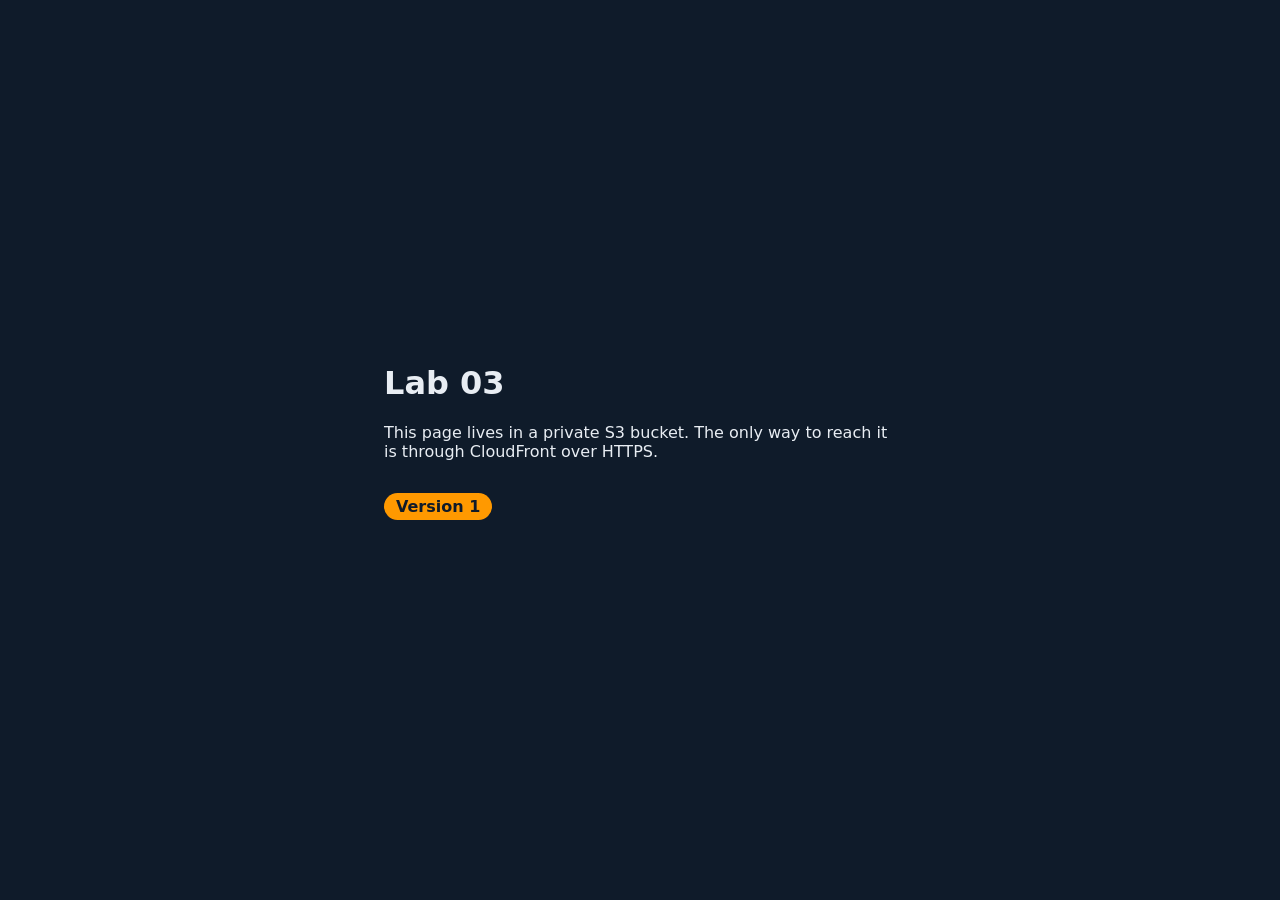
==== cloud/03-s3-cloudfront-site/site/index.html @ 911a5f68 "Start my third lab, a static site on S3 behind CloudFront" ====
<!doctype html>
<html lang="en">
<head>
  <meta charset="utf-8">
  <meta name="viewport" content="width=device-width, initial-scale=1">
  <title>Lab 03</title>
  <link rel="stylesheet" href="style.css">
</head>
<body>
  <main>
    <h1>Lab 03</h1>
    <p>This page lives in a private S3 bucket. The only way to reach it is through CloudFront over HTTPS.</p>
    <p class="version">Version 1</p>
  </main>
</body>
</html>
---- cloud/03-s3-cloudfront-site/site/style.css ----
body {
  margin: 0;
  min-height: 100vh;
  display: grid;
  place-items: center;
  font-family: system-ui, sans-serif;
  background: #0f1b2a;
  color: #e8edf3;
}

main {
  max-width: 32rem;
  padding: 2rem;
}

h1 {
  margin-top: 0;
}

a {
  color: #ff9900;
}

.version {
  display: inline-block;
  padding: 0.25rem 0.75rem;
  border-radius: 1rem;
  background: #ff9900;
  color: #0f1b2a;
  font-weight: bold;
}
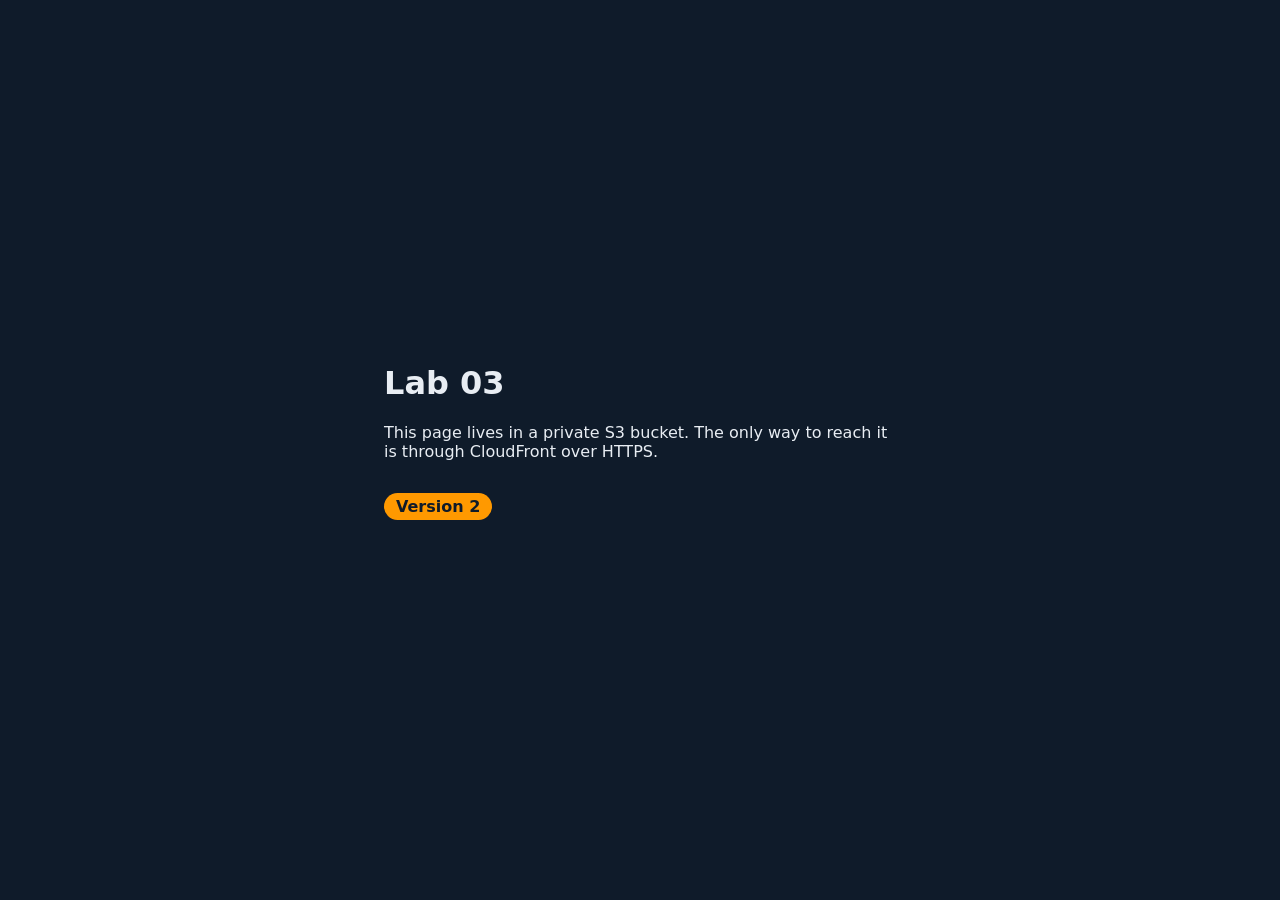
==== commit d0e2f21f: "Finish lab 03, cache invalidation and data events" ====
--- a/cloud/03-s3-cloudfront-site/site/index.html
+++ b/cloud/03-s3-cloudfront-site/site/index.html
@@ -10,7 +10,7 @@
   <main>
     <h1>Lab 03</h1>
     <p>This page lives in a private S3 bucket. The only way to reach it is through CloudFront over HTTPS.</p>
-    <p class="version">Version 1</p>
+    <p class="version">Version 2</p>
   </main>
 </body>
 </html>
